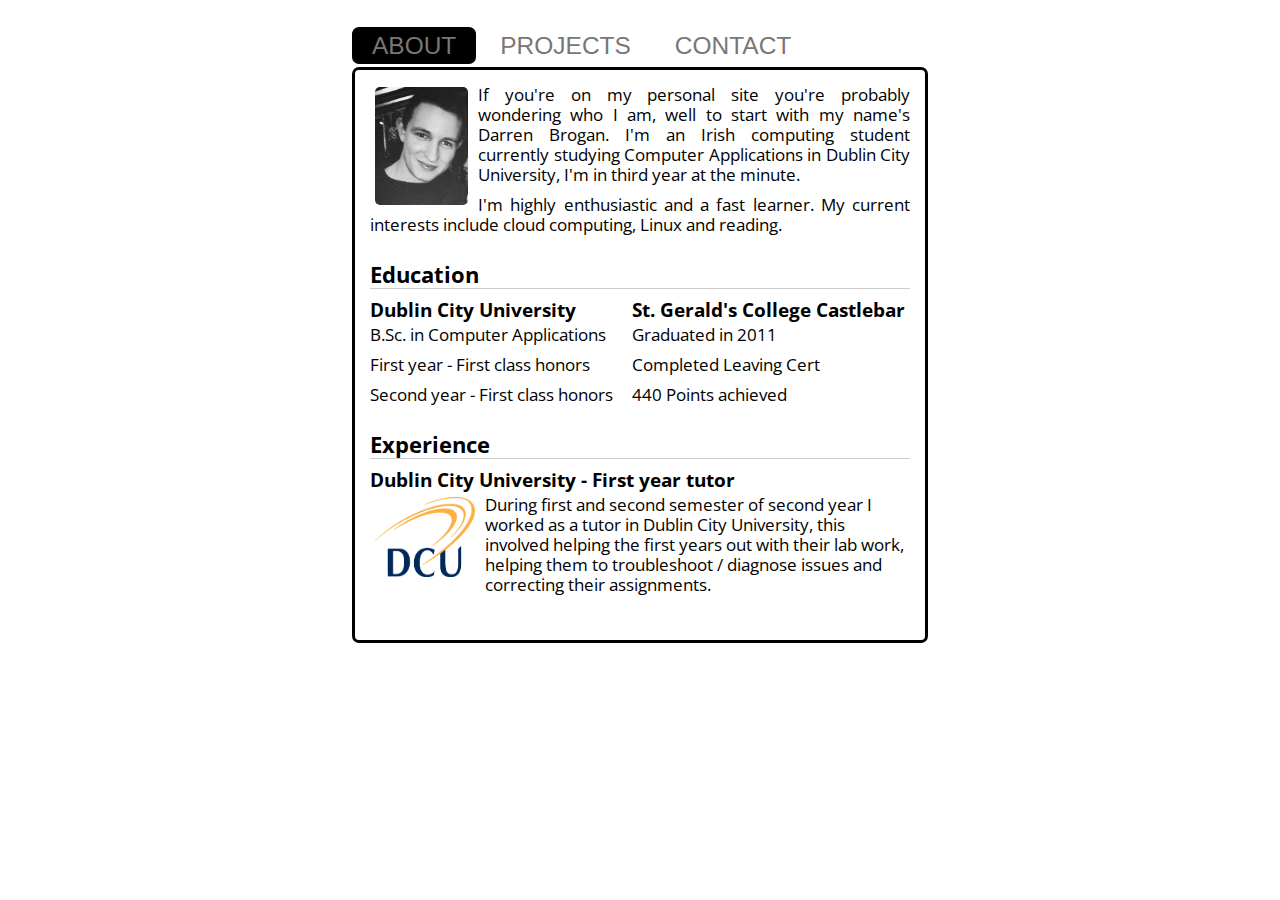
==== index.html @ aec347d4 "init" ====
<!DOCTYPE HTML>
<html>
    <head>    
        <title>Darren Brogan |  DCU computing student</title>
        <meta name='author' content="Darren Brogan">
        <meta name="keywords" content="darren, brogan, computing, dcu, student">

        <meta http-equiv="Content-Type" content="text/html; charset=UTF-8">
        <meta name="viewport" content="width=device-width, initial-scale=1.0, maximum-scale=1.0, user-scalable=1">
       
        <script src="http://html5shiv.googlecode.com/svn/trunk/html5.js" type="text/javascript"></script>

        <link href='http://fonts.googleapis.com/css?family=Open+Sans:300,700' rel='stylesheet' type='text/css'>

        <link rel="stylesheet" href="stylesheets/reset.css" type="text/css" media="screen">
        <link rel="stylesheet" href="stylesheets/style.css" type="text/css" media="screen">
    </head>
    <body>      
        <ul class="menu">
            <li><a href="index.html" class="selected">About</a></li>
            <li><a href="projects.html">Projects</a></li>
            <li><a href="contact.html">Contact</a></li>
        </ul>

        <div class="content">
            <section id="whoami">
                <img src="images/id.png" alt="My photo" />
                <p>
                    If you're on my personal site you're probably wondering who I am, 
                    well to start with my name's Darren Brogan. I'm an Irish computing 
                    student currently studying Computer Applications in Dublin City 
                    University, I'm in third year at the minute.  
                </p>
                <p>
                   I'm highly enthusiastic and a fast learner. My current interests 
                   include cloud computing, Linux and reading.
                </p>
            </section>
            <section id="education">
                <h1>
                    Education
                </h1>
                <article>
                     <h2>
                        <a href="http://www.dcu.ie/">
                            Dublin City University
                        </a>
                    </h2>
                    <p>

                        B.Sc. in Computer Applications

                    </p>
                    <p>
                        First year - First class honors
                    </p>
                    <p>
                        Second year - First class honors
                    </p>
                </article>
                <article>
                    <h2>
                        <a href="http://www.stgeraldscollege.com/">
                            St. Gerald's College Castlebar
                        </a>
                    </h2>
                    <p>
                        Graduated in 2011
                    </p>
                    <p>
                        Completed Leaving Cert
                    </p>
                    <p>
                        440 Points achieved
                    </p>
                </article>
            </section>
            <section id="experiance">
                <h1>
                    Experience
                </h1>
                <article>
                    <h2>
                        <a href="http://www.dcu.ie/">
                            Dublin City University -  First year tutor
                        </a>
                    </h2>
                    <img src="images/dcu.jpg" alt="dcu logo" />
                    <p>
                        During first and second semester of second year I worked 
                        as a tutor in Dublin City University, this involved helping 
                        the first years out with their lab work, helping them to 
                        troubleshoot / diagnose issues and correcting their assignments.
                    </p>
                </article>
            </section>
        </div>
    </body>
</html>
---- stylesheets/style.css ----
body {
    margin: 0 auto;
    width: 45%;
    font-family: 'Open Sans', Helvetica, Arial, sans-serif;
    font-size: 0.9em;
    line-height: 20px;
    max-width: 1200px;
    min-width: 270px;
    margin-top: 25px;
    margin-bottom: 10px;
}

a {
    text-decoration: none;
    color: inherit;
}

ul {
    list-style:none;
}

p {
    margin-bottom: 10px;
    font-size:1.2em;
}

h1 {
    display: block;
    padding-bottom: 3px;
    margin-bottom: 6px;
    font-size:1.5em;
    font-weight: bold;
    border-bottom: 1px solid #ccc;
}

/*
   ========================================
   ----------------- Menu -----------------
   ======================================== 
*/
.menu {
    display: block;
    font-family: Arial, Helvetica, sans-serif;
}

.menu li {
    width: auto; 
    display: inline-block;
}

.menu li a {
    display:inline;
    zoom:1;
    padding: 5px 20px 5px 20px;
    font-size: 1.7em;
    text-transform: uppercase;
    color: #777;
    height: 1.7em;
    line-height: 1.7em;
    transition: all .5s;
    -o-transition: all .5s;
    -ms-transition: all .5s;
    -moz-transition: all .5s;
    -webkit-transition: all .5s;
}


.menu li a:hover, .menu li a:focus {
    background-color: #eeeeee;
    -webkit-border-radius: 7px;
    -moz-border-radius: 7px;
    border-radius: 7px;
}

.menu li .selected {
    background: #000;  
    -webkit-border-radius: 7px;
    -moz-border-radius: 7px;
    border-radius: 7px;                    
}

/* ========================================
   ----------------- Content --------------
   ======================================== */

.content {
    overflow: auto;
    margin: 0;
    padding: 15px;
    border: 3px solid #000; 
    background: #fff;
    -webkit-border-radius: 7px;
    -moz-border-radius: 7px;
    border-radius: 7px; 
}

section {
    display: block;
    text-align: justify;
}


section:after {          
    content: "";
    width: 100%;
    display: inline-block;
}

section img {
    width: 93px; 
    height: 118px;
    border-radius: 5px;
    -moz-border-radius: 5px;
    -webkit-border-radius: 5px;
    margin: 2px 10px 5px 5px;
    float: left;
}

section article {
    text-align: left;
    display: inline-block;
    margin-top: 5px;
    margin-right: 5px;
}

section article img {
    width: 100px; 
    height: 80px;
    border-radius: 5px;
    -moz-border-radius: 5px;
    -webkit-border-radius: 5px;
    margin: 2px 10px 5px 5px;
    float: left;
}

section article h2 {
    margin-bottom: 5px;
    font-size:1.3em;
    font-weight: bold;
}

section article a {
    color: #000;
}

.social_option {
    text-align: left;
    margin-bottom: 30px;
}

.social_option img {
    opacity:.7;
    filter:alpha(opacity=70);
    border: none;
    width: 40px; 
    height: 40px;
}

.social_option img:hover {
    opacity:.4;
    filter:alpha(opacity=40);
}

.social_option p {
    padding-top: 10px;
    font-size:1.3em;
}
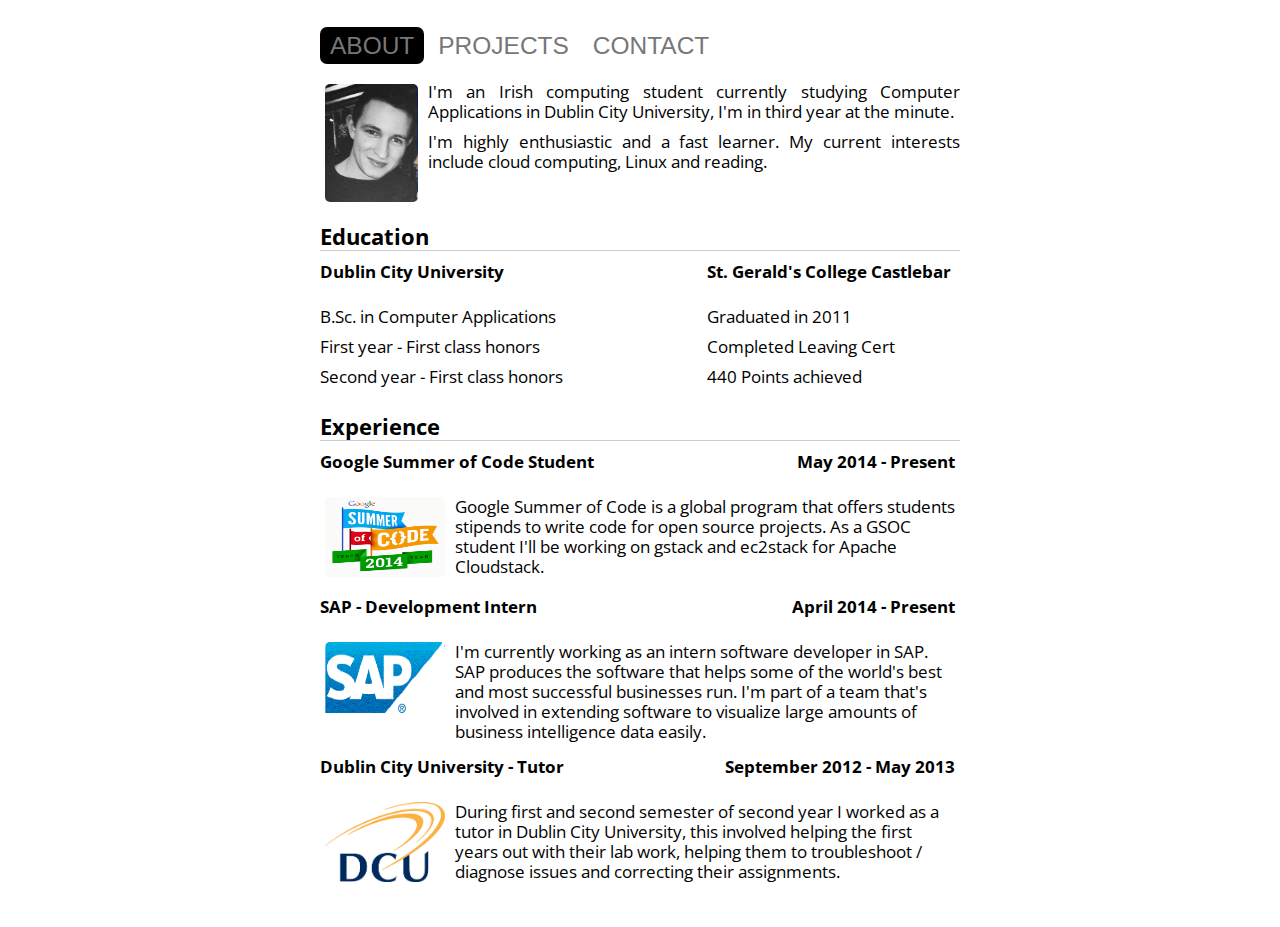
==== commit 45fc4396: "Update experience and restyle" ====
--- a/index.html
+++ b/index.html
@@ -1,3 +1,4 @@
+
 <!DOCTYPE HTML>
 <html>
     <head>    
@@ -26,9 +27,7 @@
             <section id="whoami">
                 <img src="images/id.png" alt="My photo" />
                 <p>
-                    If you're on my personal site you're probably wondering who I am, 
-                    well to start with my name's Darren Brogan. I'm an Irish computing 
-                    student currently studying Computer Applications in Dublin City 
+                    I'm an Irish computing student currently studying Computer Applications in Dublin City 
                     University, I'm in third year at the minute.  
                 </p>
                 <p>
@@ -41,15 +40,15 @@
                     Education
                 </h1>
                 <article>
-                     <h2>
-                        <a href="http://www.dcu.ie/">
-                            Dublin City University
-                        </a>
-                    </h2>
+                	<heading>
+	                    <h2>
+	                        <a href="http://www.dcu.ie/">
+	                            Dublin City University
+	                        </a>
+	                    </h2>
+	                </heading>
                     <p>
-
                         B.Sc. in Computer Applications
-
                     </p>
                     <p>
                         First year - First class honors
@@ -59,11 +58,13 @@
                     </p>
                 </article>
                 <article>
-                    <h2>
-                        <a href="http://www.stgeraldscollege.com/">
-                            St. Gerald's College Castlebar
-                        </a>
-                    </h2>
+                	<heading>
+	                    <h2>
+	                        <a href="http://www.stgeraldscollege.com/">
+	                            St. Gerald's College Castlebar
+	                        </a>
+	                    </h2>
+	                </heading>
                     <p>
                         Graduated in 2011
                     </p>
@@ -80,11 +81,53 @@
                     Experience
                 </h1>
                 <article>
-                    <h2>
-                        <a href="http://www.dcu.ie/">
-                            Dublin City University -  First year tutor
-                        </a>
-                    </h2>
+                	<heading>
+	                    <h2>
+	                        <a href="https://www.google-melange.com/gsoc/homepage/google/gsoc2014">
+	                            Google Summer of Code Student
+	                        </a>
+	                    </h2>
+	                    <date>
+	                        May 2014 - Present
+	                    </date>
+	                </heading>
+                    <img src="images/gsoc.jpg" alt="gsoc logo" />
+                    <p>
+                        Google Summer of Code is a global program that offers students stipends 
+                        to write code for open source projects. As a GSOC student I'll be working on gstack
+                        and ec2stack for Apache Cloudstack.
+                    </p>
+                </article>
+                <article>
+                	<heading>
+	                    <h2>
+	                        <a href="http://www.sap.com/">
+	                            SAP - Development Intern
+	                        </a>
+	                    </h2>
+	                    <date>
+	                        April 2014 - Present
+	                    </date>
+	                </heading>
+                    <img src="images/sap.gif" alt="sap logo"/>
+                    <p>
+                        I'm currently working as an intern software developer in SAP. SAP produces 
+                        the software that helps some of the world's best and most successful businesses run.
+                        I'm part of a team that's involved in extending software to visualize large amounts 
+                        of business intelligence data easily.
+                    </p>
+                </article>
+                <article>
+                	<heading>
+	                    <h2>
+	                        <a href="http://www.dcu.ie/">
+	                            Dublin City University - Tutor
+	                        </a>
+	                    </h2>
+	                    <date>
+	                        September 2012 - May 2013
+	                    </date>
+	                </heading>
                     <img src="images/dcu.jpg" alt="dcu logo" />
                     <p>
                         During first and second semester of second year I worked 
@@ -98,8 +141,3 @@
     </body>
 </html>
 
-
-
-
-
-
--- a/stylesheets/style.css
+++ b/stylesheets/style.css
@@ -1,6 +1,6 @@
 body {
     margin: 0 auto;
-    width: 45%;
+    width: 50%;
     font-family: 'Open Sans', Helvetica, Arial, sans-serif;
     font-size: 0.9em;
     line-height: 20px;
@@ -51,7 +51,7 @@
 .menu li a {
     display:inline;
     zoom:1;
-    padding: 5px 20px 5px 20px;
+    padding: 5px 10px 5px 10px;
     font-size: 1.7em;
     text-transform: uppercase;
     color: #777;
@@ -86,12 +86,7 @@
 .content {
     overflow: auto;
     margin: 0;
-    padding: 15px;
-    border: 3px solid #000; 
-    background: #fff;
-    -webkit-border-radius: 7px;
-    -moz-border-radius: 7px;
-    border-radius: 7px; 
+    padding-top: 15px;
 }
 
 section {
@@ -124,19 +119,35 @@
 }
 
 section article img {
-    width: 100px; 
+    width: 120px; 
     height: 80px;
     border-radius: 5px;
     -moz-border-radius: 5px;
     -webkit-border-radius: 5px;
-    margin: 2px 10px 5px 5px;
+    margin: 0px 10px 15px 5px;
     float: left;
 }
 
-section article h2 {
+section article heading {
     margin-bottom: 5px;
-    font-size:1.3em;
+    font-size:1.2em;
+    display: block;
+    text-align: justify;
     font-weight: bold;
+}
+
+section article heading h2 {
+    display: inline-block;
+}
+
+section article heading date {
+    display: inline-block;
+}
+
+section article heading:after {    
+    content: " ";
+    width: 100%;
+    display: inline-block;
 }
 
 section article a {
@@ -164,4 +175,4 @@
 .social_option p {
     padding-top: 10px;
     font-size:1.3em;
-}+}
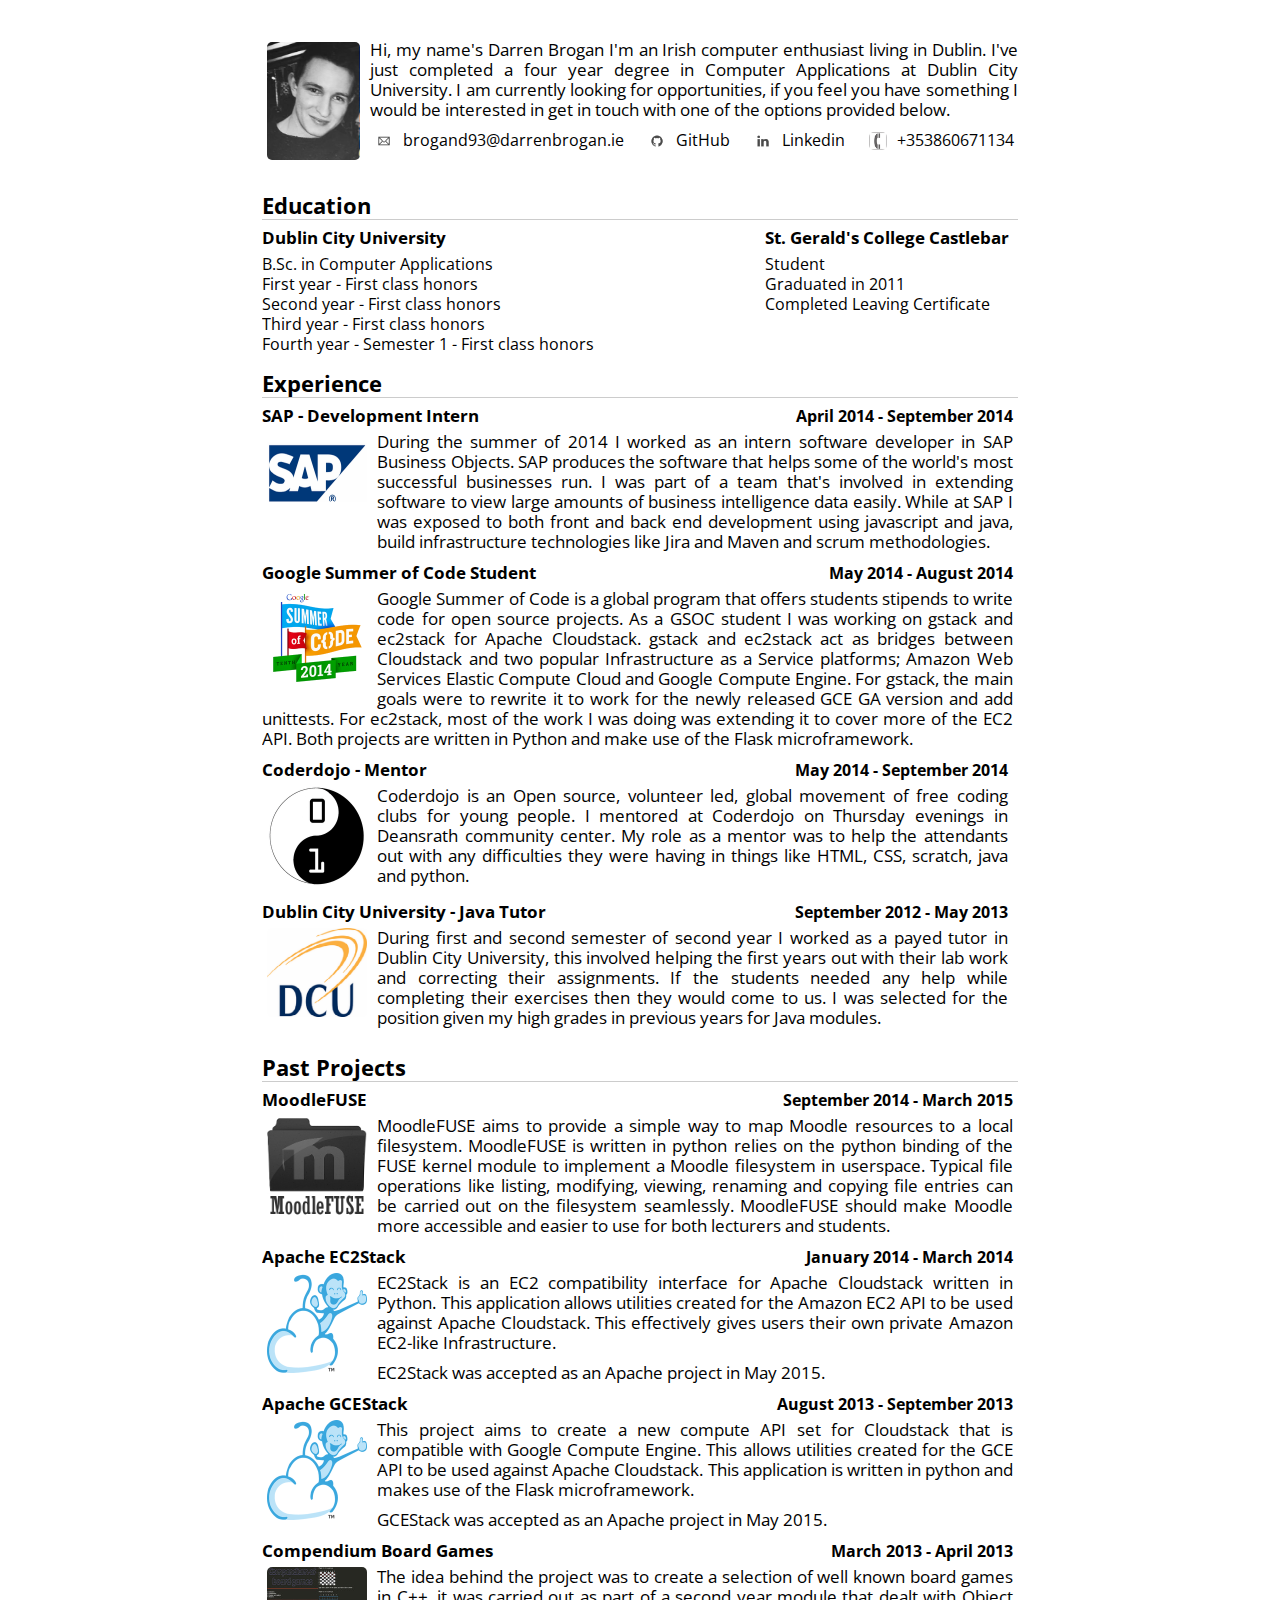
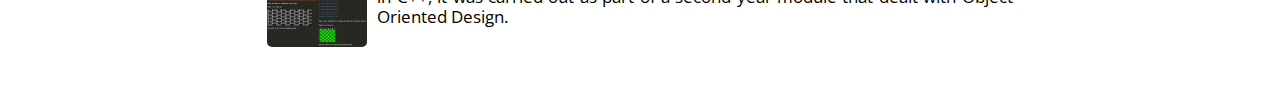
==== commit 71365325: "Update / make print friendly" ====
--- a/index.html
+++ b/index.html
@@ -1,10 +1,9 @@
-
 <!DOCTYPE HTML>
 <html>
     <head>    
-        <title>Darren Brogan |  DCU computing student</title>
+        <title>Darren Brogan |  DCU Computing Student</title>
         <meta name='author' content="Darren Brogan">
-        <meta name="keywords" content="darren, brogan, computing, dcu, student">
+        <meta name="keywords" content="darren, brogan, computing, dcu, student, computer, applications">
 
         <meta http-equiv="Content-Type" content="text/html; charset=UTF-8">
         <meta name="viewport" content="width=device-width, initial-scale=1.0, maximum-scale=1.0, user-scalable=1">
@@ -14,26 +13,42 @@
         <link href='http://fonts.googleapis.com/css?family=Open+Sans:300,700' rel='stylesheet' type='text/css'>
 
         <link rel="stylesheet" href="stylesheets/reset.css" type="text/css" media="screen">
-        <link rel="stylesheet" href="stylesheets/style.css" type="text/css" media="screen">
+        <link rel="stylesheet" href="stylesheets/style.css" type="text/css" media="all">
+        <link rel="stylesheet" type="text/css" media="print" href="stylesheets/print.css" />
     </head>
     <body>      
-        <ul class="menu">
-            <li><a href="index.html" class="selected">About</a></li>
-            <li><a href="projects.html">Projects</a></li>
-            <li><a href="contact.html">Contact</a></li>
-        </ul>
-
         <div class="content">
             <section id="whoami">
                 <img src="images/id.png" alt="My photo" />
                 <p>
-                    I'm an Irish computing student currently studying Computer Applications in Dublin City 
-                    University, I'm in third year at the minute.  
+                    Hi, my name's Darren Brogan I'm an Irish computer enthusiast living in Dublin. I've just completed a four year degree in Computer 
+                    Applications at Dublin City University. I am currently looking for opportunities, if you feel you have something I would be 
+                    interested in get in touch with one of the options provided below. 
                 </p>
-                <p>
-                   I'm highly enthusiastic and a fast learner. My current interests 
-                   include cloud computing, Linux and reading.
-                </p>
+                <div class="social_option">
+                    <a href="mailto:brogand93@darrenbrogan.ie?Subject=Hello" target="_top">
+                        <img src="images/email.png" alt="email logo" />
+                    brogand93@darrenbrogan.ie
+                    </a>
+                </div>
+                <div class="social_option">
+                    <a href="https://github.com/BroganD1993">
+                        <img src="images/github.png" alt="github logo" />
+                    GitHub
+                    </a>
+                </div>
+                <div class="social_option">
+                    <a href="http://www.linkedin.com/pub/darren-brogan/54/628/71a">
+                        <img src="images/linkedin.png" alt="linkedin logo" />
+                    Linkedin
+                    </a>
+                </div>
+                <div class="social_option">
+                    <a href="tel:+353860671134">
+                        <img src="images/phone.png" alt="phone logo" />
+                    +353860671134
+                    </a>
+                </div>
             </section>
             <section id="education">
                 <h1>
@@ -47,15 +62,23 @@
 	                        </a>
 	                    </h2>
 	                </heading>
-                    <p>
-                        B.Sc. in Computer Applications
-                    </p>
-                    <p>
-                        First year - First class honors
-                    </p>
-                    <p>
-                        Second year - First class honors
-                    </p>
+                    <ul>
+                        <li>
+                            B.Sc. in Computer Applications
+                        </li>
+                        <li>
+                            First year - First class honors
+                        </li>
+                        <li>
+                            Second year - First class honors
+                        </li>
+                        <li>
+                            Third year - First class honors
+                        </li>
+                        <li>
+                            Fourth year - Semester 1 - First class honors
+                        </li>
+                    </ul>
                 </article>
                 <article>
                 	<heading>
@@ -65,75 +88,177 @@
 	                        </a>
 	                    </h2>
 	                </heading>
-                    <p>
-                        Graduated in 2011
-                    </p>
-                    <p>
-                        Completed Leaving Cert
-                    </p>
-                    <p>
-                        440 Points achieved
-                    </p>
-                </article>
-            </section>
-            <section id="experiance">
+                    <ul>
+                        <li>
+                            Student
+                        </li>
+                        <li>
+                            Graduated in 2011
+                        </li>
+                        <li>
+                            Completed Leaving Certificate
+                        </li>
+                    </ul>
+                </article>
+            </section>
+            <section id="experience">
                 <h1>
                     Experience
                 </h1>
                 <article>
-                	<heading>
-	                    <h2>
-	                        <a href="https://www.google-melange.com/gsoc/homepage/google/gsoc2014">
-	                            Google Summer of Code Student
-	                        </a>
-	                    </h2>
-	                    <date>
-	                        May 2014 - Present
-	                    </date>
-	                </heading>
-                    <img src="images/gsoc.jpg" alt="gsoc logo" />
-                    <p>
-                        Google Summer of Code is a global program that offers students stipends 
-                        to write code for open source projects. As a GSOC student I'll be working on gstack
-                        and ec2stack for Apache Cloudstack.
-                    </p>
-                </article>
-                <article>
-                	<heading>
-	                    <h2>
-	                        <a href="http://www.sap.com/">
-	                            SAP - Development Intern
-	                        </a>
-	                    </h2>
-	                    <date>
-	                        April 2014 - Present
-	                    </date>
-	                </heading>
-                    <img src="images/sap.gif" alt="sap logo"/>
-                    <p>
-                        I'm currently working as an intern software developer in SAP. SAP produces 
-                        the software that helps some of the world's best and most successful businesses run.
-                        I'm part of a team that's involved in extending software to visualize large amounts 
-                        of business intelligence data easily.
+                    <heading>
+                        <h2>
+                            <a href="http://www.sap.com/">
+                                SAP - Development Intern
+                            </a>
+                        </h2>
+                        <date>
+                            April 2014 - September 2014
+                        </date>
+                    </heading>
+                    <img src="images/sap.png" alt="sap logo"/>
+                    <p>
+                        During the summer of 2014 I worked as an intern software developer in SAP Business Objects. SAP produces the software that helps some of the world's most successful businesses run. I was part of a team that's involved in extending software to view large amounts of business intelligence data easily.
+                        While at SAP I was exposed to both front and back end development using javascript and java, build infrastructure technologies like Jira and Maven and scrum methodologies.
+                    </p>
+                </article>
+                <article>
+                    <heading>
+                        <h2>
+                            <a href="https://www.google-melange.com/gsoc/homepage/google/gsoc2014">
+                                Google Summer of Code Student
+                            </a>
+                        </h2>
+                        <date>
+                            May 2014 - August 2014
+                        </date>
+                    </heading>
+                    <img src="images/gsoc.png" alt="gsoc logo" />
+                    <p>
+                        Google Summer of Code is a global program that offers students stipends to write code for open source projects. As a GSOC student I was working on gstack and ec2stack for Apache Cloudstack. gstack and ec2stack act as bridges between Cloudstack and two popular Infrastructure as a Service platforms; Amazon Web Services Elastic Compute Cloud and Google Compute Engine. 
+                        For gstack, the main goals were to rewrite it to work for the newly released GCE GA version and add unittests. For ec2stack, most of the work I was doing was extending it to cover more of the EC2 API. Both projects are written in Python and make use of the Flask microframework.
+                    </p>
+                </article>
+                <article>
+                    <article>
+                    <heading>
+                        <h2>
+                            <a href="http://www.coderdojo.com/">
+                                Coderdojo - Mentor
+                            </a>
+                        </h2>
+                        <date>
+                            May 2014 - September 2014
+                        </date>
+                    </heading>
+                    <img src="images/coderdojo.png" alt="coderdojo logo"/>
+                    <p>
+                        Coderdojo is an Open source, volunteer led, global movement of free coding clubs 
+                        for young people. I mentored at Coderdojo on Thursday evenings in Deansrath community 
+                        center.  My role as a mentor was to help the attendants out with any difficulties they were 
+                        having in things like HTML, CSS, scratch, java and python.
                     </p>
                 </article>
                 <article>
                 	<heading>
 	                    <h2>
 	                        <a href="http://www.dcu.ie/">
-	                            Dublin City University - Tutor
+	                            Dublin City University - Java Tutor
 	                        </a>
 	                    </h2>
 	                    <date>
 	                        September 2012 - May 2013
 	                    </date>
 	                </heading>
-                    <img src="images/dcu.jpg" alt="dcu logo" />
-                    <p>
-                        During first and second semester of second year I worked 
-                        as a tutor in Dublin City University, this involved helping 
-                        the first years out with their lab work, helping them to 
-                        troubleshoot / diagnose issues and correcting their assignments.
+                    <img src="images/dcu.png" alt="dcu logo" />
+                    <p>
+                        During first and second semester of second year I worked as a payed tutor in Dublin City 
+                        University, this involved helping the first years out with their lab work and correcting their
+                        assignments. If the students needed any help while completing their exercises then they would 
+                        come to us. I was selected for the position given my high grades in previous years for Java modules.
+                    </p>
+                </article>
+            </section>
+            <section id="pastprojects">
+                <h1>
+                    Past Projects
+                </h1>
+                <article>
+                    <heading>
+                        <h2>
+                            <a href="https://github.com/BroganD1993/MoodleFUSE">
+                                MoodleFUSE
+                            </a>
+                        </h2>
+                        <date>
+                            September 2014 - March 2015
+                        </date>
+                    </heading>
+                    <img src="images/moodlefuse.png" alt="moodlefuse logo" />
+                    <p>
+                        MoodleFUSE aims to provide a simple way to map Moodle resources to a local filesystem. MoodleFUSE 
+                        is written in python relies on the python binding of the FUSE kernel module to implement a Moodle filesystem in userspace. 
+                        Typical file operations like listing, modifying, viewing, renaming and copying file entries can be carried out on the filesystem 
+                        seamlessly. MoodleFUSE should make Moodle more accessible and easier to use for both lecturers and students.
+                    </p>
+                </article>
+                <article>
+                    <heading>
+                        <h2>
+                            <a href="https://github.com/brogand1993/ec2stack">
+                                Apache EC2Stack
+                            </a>
+                        </h2>
+                        <date>
+                            January 2014 - March 2014
+                        </date>
+                    </heading>
+                    <img src="images/cloudstack.png" alt="cloudstack monkey" />
+                    <p>
+                        EC2Stack is an EC2 compatibility interface for Apache Cloudstack written in Python. This application 
+                        allows utilities created for the Amazon EC2 API to be used against Apache Cloudstack. This effectively 
+                        gives users their own private Amazon EC2-like Infrastructure. 
+                    </p>
+                    <p>
+                        EC2Stack was accepted as an Apache project in May 2015.
+                    </p>
+                </article>
+                <article>
+                    <heading>
+                        <h2>
+                            <a href="https://github.com/NOPping/gstack">
+                                Apache GCEStack
+                            </a>
+                        </h2>
+                        <date>
+                            August 2013 - September 2013
+                        </date>
+                    </heading>
+                    <img src="images/cloudstack.png" alt="cloudstack monkey" />
+                    <p>
+                        This project aims to create a new compute API set for Cloudstack that is compatible with Google Compute Engine.
+                        This allows utilities created for the GCE API to be used against Apache Cloudstack. This application is written in
+                        python and makes use of the Flask microframework.
+                    </p>
+                    <p>
+                        GCEStack was accepted as an Apache project in May 2015.
+                    </p>
+                </article>
+                <article>
+                    <heading>
+                        <h2>
+                            <a href="https://github.com/NOPping/CBG">
+                                Compendium Board Games
+                            </a>
+                        </h2>
+                        <date>
+                            March 2013 - April 2013
+                        </date>
+                    </heading>
+                    <img src="images/cbg.jpg" alt="board games screen" />
+                    <p>
+                        The idea behind the project was to create a selection of well known board games in C++, 
+                        it was carried out as part of a second year module that dealt with Object Oriented Design.
                     </p>
                 </article>
             </section>
@@ -141,3 +266,8 @@
     </body>
 </html>
 
+
+
+
+
+
--- a/stylesheets/style.css
+++ b/stylesheets/style.css
@@ -1,10 +1,10 @@
 body {
     margin: 0 auto;
-    width: 50%;
+    width: 59%;
     font-family: 'Open Sans', Helvetica, Arial, sans-serif;
     font-size: 0.9em;
     line-height: 20px;
-    max-width: 1200px;
+    max-width: 1260px;
     min-width: 270px;
     margin-top: 25px;
     margin-bottom: 10px;
@@ -27,7 +27,7 @@
 h1 {
     display: block;
     padding-bottom: 3px;
-    margin-bottom: 6px;
+    margin-bottom: 7px;
     font-size:1.5em;
     font-weight: bold;
     border-bottom: 1px solid #ccc;
@@ -94,6 +94,10 @@
     text-align: justify;
 }
 
+section p {
+    text-align: justify;
+}
+
 
 section:after {          
     content: "";
@@ -111,16 +115,21 @@
     float: left;
 }
 
+section article ul li {
+    font-family: 'Open Sans', Helvetica, Arial, sans-serif;
+    font-size: 1.1em;
+}
+
 section article {
     text-align: left;
     display: inline-block;
-    margin-top: 5px;
+    vertical-align: top;
     margin-right: 5px;
 }
 
 section article img {
-    width: 120px; 
-    height: 80px;
+    width: 100px; 
+    height: auto;
     border-radius: 5px;
     -moz-border-radius: 5px;
     -webkit-border-radius: 5px;
@@ -129,22 +138,30 @@
 }
 
 section article heading {
-    margin-bottom: 5px;
-    font-size:1.2em;
+    margin-top: 10px;
+    margin-bottom: 10px;
+    font-size: 1.1em;
     display: block;
     text-align: justify;
     font-weight: bold;
+    line-height: 0;
 }
 
 section article heading h2 {
+    font-size: 1.1em;
+    text-align: left;
     display: inline-block;
 }
 
 section article heading date {
+    text-align: left;
     display: inline-block;
 }
 
-section article heading:after {    
+section article heading:after {   
+    height: 0;
+    font-size: 0;
+    line-height: 0;
     content: " ";
     width: 100%;
     display: inline-block;
@@ -155,24 +172,28 @@
 }
 
 .social_option {
-    text-align: left;
-    margin-bottom: 30px;
+    display: inline-block;
+    font-size:1.1em;
 }
 
 .social_option img {
     opacity:.7;
     filter:alpha(opacity=70);
     border: none;
-    width: 40px; 
-    height: 40px;
+    width: 18px; 
+    height: 18px;
 }
 
-.social_option img:hover {
-    opacity:.4;
-    filter:alpha(opacity=40);
+.social_option:hover {
+    opacity:.6;
+    filter:alpha(opacity=60);
 }
 
-.social_option p {
-    padding-top: 10px;
-    font-size:1.3em;
-}
+.social_option:after {   
+    height: 0;
+    font-size: 0;
+    line-height: 0;
+    content: " ";
+    width: 100%;
+    display: inline-block;
+}--- a/stylesheets/print.css
+++ b/stylesheets/print.css
@@ -0,0 +1,100 @@
+body { 
+    background: white; 
+    font-size: 6pt; 
+    width: 90%;
+}
+
+.content {
+    overflow: auto;
+    margin: 0;
+    padding-top: 0px;
+}
+
+* { 
+    background: transparent !important; 
+    color: black !important; 
+    text-shadow: none !important; 
+    filter:none !important;
+    -ms-filter: none !important; 
+} 
+
+p a, p a:visited { 
+    color: #444 !important; 
+    text-decoration: underline; 
+}
+
+p a[href]:after { 
+    content: " (" attr(href) ")"; 
+}
+
+abbr[title]:after { 
+    content: " (" attr(title) ")"; 
+}
+
+.ir a:after, a[href^="javascript:"]:after, a[href^="#"]:after { 
+    content: ""; 
+} 
+
+h1 {
+    margin-bottom: 0px;
+}
+
+pre, blockquote { 
+    border: 1px solid #999; 
+    page-break-inside: avoid; 
+}
+
+thead { 
+    display: table-header-group; 
+}
+
+tr, img {
+    page-break-inside: avoid; 
+}
+
+@page { 
+    margin: 0.7cm; 
+}
+
+p, h3 { 
+    orphans: 3; 
+    widows: 3; 
+}
+
+h3{ 
+    page-break-after: avoid; 
+}
+
+section article {
+    display: inline-block;
+    vertical-align: top;
+    margin-right: 0px;
+}
+
+section img {
+    width: 65px; 
+    height: 85px;
+}
+
+section article img {
+    width: 72px; 
+    height: 72px;
+}
+
+.hide-on-print { 
+    display: none !important; 
+}
+
+.print-only { 
+    display: block !important; 
+}
+
+#wrapper, 
+#content { 
+    width: auto; 
+    margin: 0.5%; 
+    padding: 0; 
+    border: 0; 
+    color: black; 
+    background: transparent none; 
+}
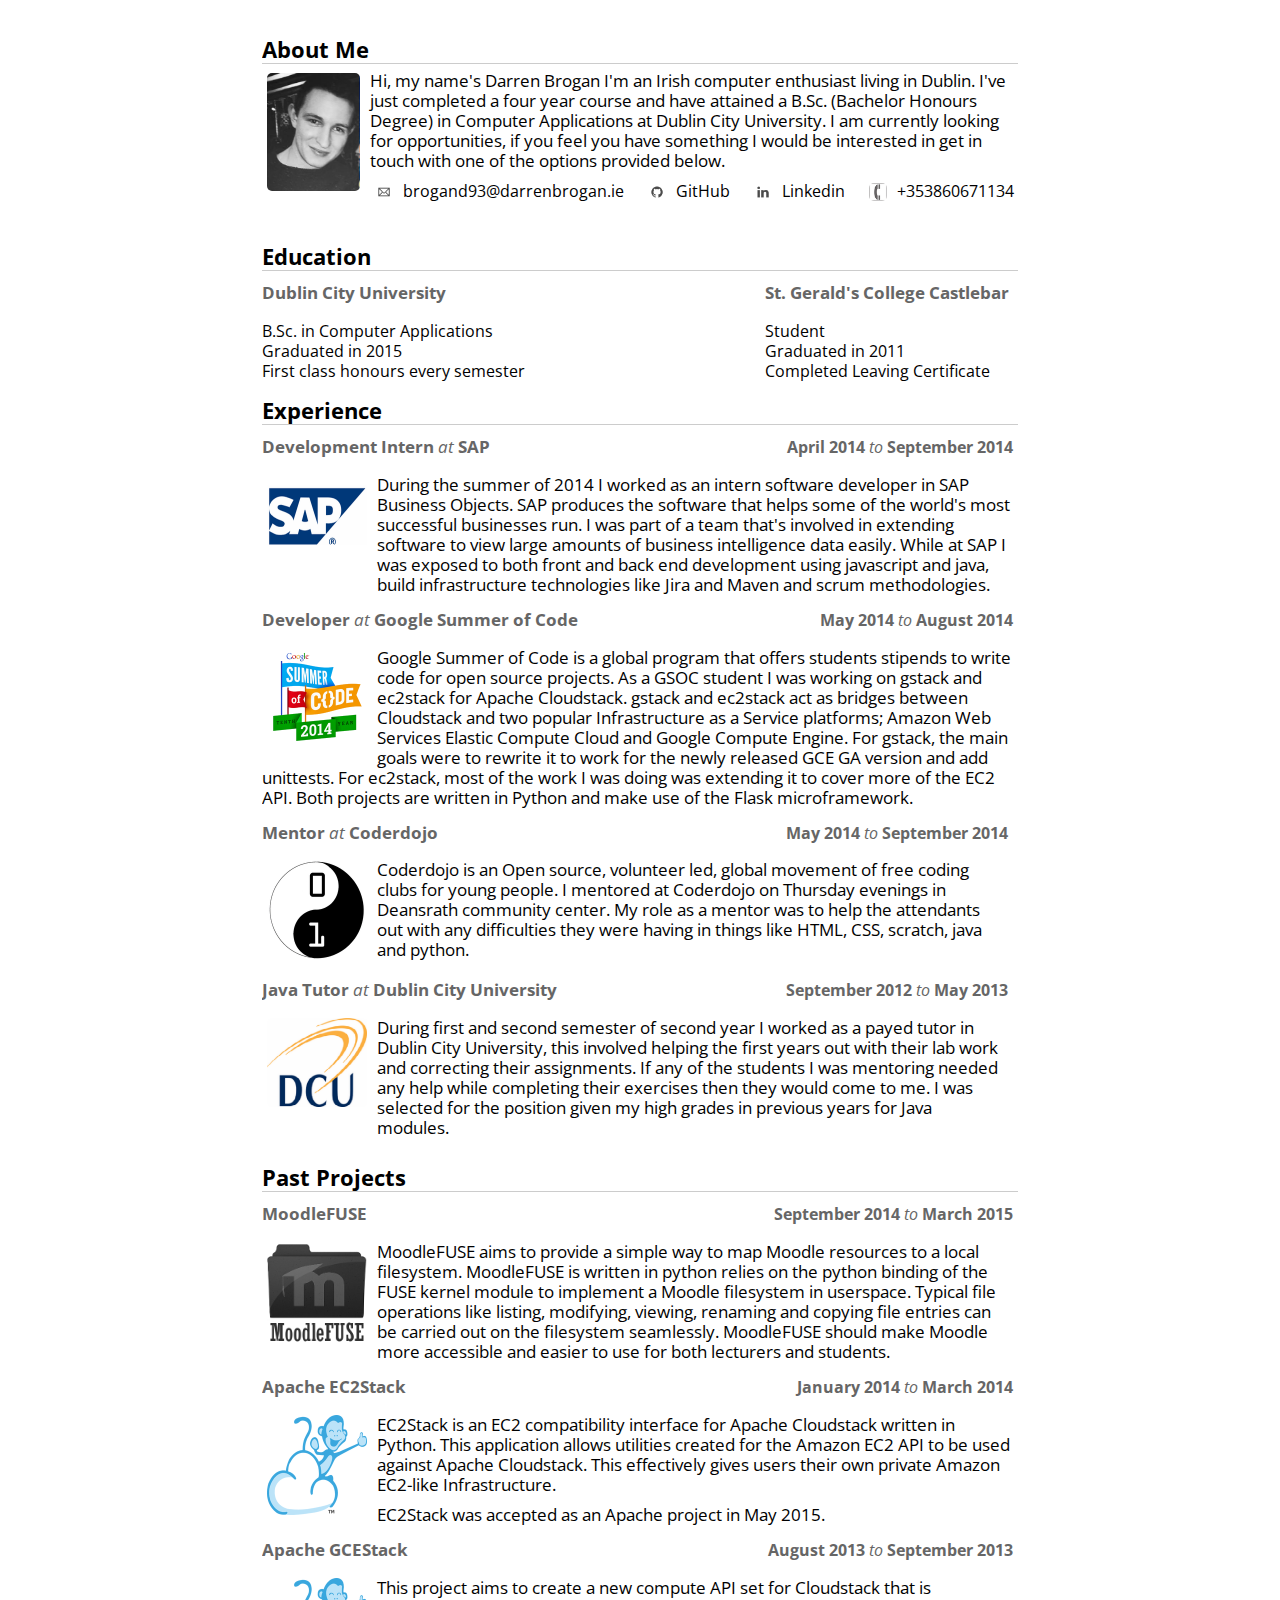
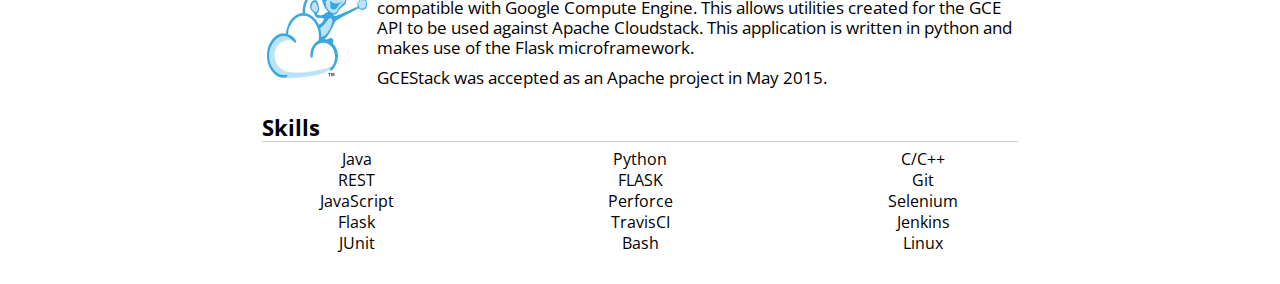
==== commit d5606784: "Update & remove unnecessary css" ====
--- a/index.html
+++ b/index.html
@@ -3,7 +3,7 @@
     <head>    
         <title>Darren Brogan |  DCU Computing Student</title>
         <meta name='author' content="Darren Brogan">
-        <meta name="keywords" content="darren, brogan, computing, dcu, student, computer, applications">
+        <meta name="keywords" content="darren, brogan, computing, dublin, dcu, student, computer, applications, ireland, developer, graduate, programmer">
 
         <meta http-equiv="Content-Type" content="text/html; charset=UTF-8">
         <meta name="viewport" content="width=device-width, initial-scale=1.0, maximum-scale=1.0, user-scalable=1">
@@ -19,11 +19,14 @@
     <body>      
         <div class="content">
             <section id="whoami">
+                <h1>
+                    About Me
+                </h1>
                 <img src="images/id.png" alt="My photo" />
                 <p>
-                    Hi, my name's Darren Brogan I'm an Irish computer enthusiast living in Dublin. I've just completed a four year degree in Computer 
-                    Applications at Dublin City University. I am currently looking for opportunities, if you feel you have something I would be 
-                    interested in get in touch with one of the options provided below. 
+                    Hi, my name's Darren Brogan I'm an Irish computer enthusiast living in Dublin. I've just completed a four year course and have 
+                    attained a B.Sc. (Bachelor Honours Degree) in Computer Applications at Dublin City University. I am currently looking for opportunities, 
+                    if you feel you have something I would be interested in get in touch with one of the options provided below. 
                 </p>
                 <div class="social_option">
                     <a href="mailto:brogand93@darrenbrogan.ie?Subject=Hello" target="_top">
@@ -67,16 +70,10 @@
                             B.Sc. in Computer Applications
                         </li>
                         <li>
-                            First year - First class honors
-                        </li>
-                        <li>
-                            Second year - First class honors
-                        </li>
-                        <li>
-                            Third year - First class honors
-                        </li>
-                        <li>
-                            Fourth year - Semester 1 - First class honors
+                            Graduated in 2015
+                        </li>
+                        <li>
+                            First class honours every semester
                         </li>
                     </ul>
                 </article>
@@ -109,11 +106,11 @@
                     <heading>
                         <h2>
                             <a href="http://www.sap.com/">
-                                SAP - Development Intern
-                            </a>
-                        </h2>
-                        <date>
-                            April 2014 - September 2014
+                                Development Intern <div class="at">at</div> SAP
+                            </a>
+                        </h2>
+                        <date>
+                            April 2014 <div class="to">to</div> September 2014
                         </date>
                     </heading>
                     <img src="images/sap.png" alt="sap logo"/>
@@ -126,11 +123,11 @@
                     <heading>
                         <h2>
                             <a href="https://www.google-melange.com/gsoc/homepage/google/gsoc2014">
-                                Google Summer of Code Student
-                            </a>
-                        </h2>
-                        <date>
-                            May 2014 - August 2014
+                                Developer <div class="at">at</div> Google Summer of Code
+                            </a>
+                        </h2>
+                        <date>
+                            May 2014 <div class="to">to</div> August 2014
                         </date>
                     </heading>
                     <img src="images/gsoc.png" alt="gsoc logo" />
@@ -144,11 +141,11 @@
                     <heading>
                         <h2>
                             <a href="http://www.coderdojo.com/">
-                                Coderdojo - Mentor
-                            </a>
-                        </h2>
-                        <date>
-                            May 2014 - September 2014
+                                Mentor <div class="at">at</div> Coderdojo
+                            </a>
+                        </h2>
+                        <date>
+                            May 2014 <div class="to">to</div> September 2014
                         </date>
                     </heading>
                     <img src="images/coderdojo.png" alt="coderdojo logo"/>
@@ -163,19 +160,19 @@
                 	<heading>
 	                    <h2>
 	                        <a href="http://www.dcu.ie/">
-	                            Dublin City University - Java Tutor
+	                            Java Tutor <div class="at">at</div> Dublin City University
 	                        </a>
 	                    </h2>
 	                    <date>
-	                        September 2012 - May 2013
+	                        September 2012 <div class="to">to</div> May 2013
 	                    </date>
 	                </heading>
                     <img src="images/dcu.png" alt="dcu logo" />
                     <p>
                         During first and second semester of second year I worked as a payed tutor in Dublin City 
                         University, this involved helping the first years out with their lab work and correcting their
-                        assignments. If the students needed any help while completing their exercises then they would 
-                        come to us. I was selected for the position given my high grades in previous years for Java modules.
+                        assignments. If any of the students I was mentoring needed any help while completing their exercises then they would 
+                        come to me. I was selected for the position given my high grades in previous years for Java modules.
                     </p>
                 </article>
             </section>
@@ -191,7 +188,7 @@
                             </a>
                         </h2>
                         <date>
-                            September 2014 - March 2015
+                            September 2014 <div class="to">to</div> March 2015
                         </date>
                     </heading>
                     <img src="images/moodlefuse.png" alt="moodlefuse logo" />
@@ -210,7 +207,7 @@
                             </a>
                         </h2>
                         <date>
-                            January 2014 - March 2014
+                            January 2014 <div class="to">to</div> March 2014
                         </date>
                     </heading>
                     <img src="images/cloudstack.png" alt="cloudstack monkey" />
@@ -231,7 +228,7 @@
                             </a>
                         </h2>
                         <date>
-                            August 2013 - September 2013
+                            August 2013 <div class="to">to</div> September 2013
                         </date>
                     </heading>
                     <img src="images/cloudstack.png" alt="cloudstack monkey" />
@@ -244,23 +241,56 @@
                         GCEStack was accepted as an Apache project in May 2015.
                     </p>
                 </article>
-                <article>
-                    <heading>
-                        <h2>
-                            <a href="https://github.com/NOPping/CBG">
-                                Compendium Board Games
-                            </a>
-                        </h2>
-                        <date>
-                            March 2013 - April 2013
-                        </date>
-                    </heading>
-                    <img src="images/cbg.jpg" alt="board games screen" />
-                    <p>
-                        The idea behind the project was to create a selection of well known board games in C++, 
-                        it was carried out as part of a second year module that dealt with Object Oriented Design.
-                    </p>
-                </article>
+            </section>
+            <section id="skills">
+                <h1>
+                    Skills
+                </h1>
+                <div class="skill">
+                    Java
+                </div>
+                <div class="skill">
+                    Python
+                </div>
+                <div class="skill">
+                    C/C++
+                </div>
+                <div class="skill">
+                    REST
+                </div>
+                <div class="skill">
+                    FLASK
+                </div>
+                <div class="skill">
+                    Git
+                </div>
+                <div class="skill">
+                    JavaScript
+                </div>
+                <div class="skill">
+                    Perforce
+                </div>
+                <div class="skill">
+                    Selenium
+                </div>
+                <div class="skill">
+                    Flask
+                </div>
+                <div class="skill">
+                    TravisCI
+                </div>
+                <div class="skill">
+                    Jenkins
+                </div>
+                <div class="skill">
+                    JUnit
+                </div>
+                <div class="skill">
+                    Bash
+                </div>
+                <div class="skill">
+                    Linux
+                </div>
             </section>
         </div>
     </body>
--- a/stylesheets/style.css
+++ b/stylesheets/style.css
@@ -33,52 +33,6 @@
     border-bottom: 1px solid #ccc;
 }
 
-/*
-   ========================================
-   ----------------- Menu -----------------
-   ======================================== 
-*/
-.menu {
-    display: block;
-    font-family: Arial, Helvetica, sans-serif;
-}
-
-.menu li {
-    width: auto; 
-    display: inline-block;
-}
-
-.menu li a {
-    display:inline;
-    zoom:1;
-    padding: 5px 10px 5px 10px;
-    font-size: 1.7em;
-    text-transform: uppercase;
-    color: #777;
-    height: 1.7em;
-    line-height: 1.7em;
-    transition: all .5s;
-    -o-transition: all .5s;
-    -ms-transition: all .5s;
-    -moz-transition: all .5s;
-    -webkit-transition: all .5s;
-}
-
-
-.menu li a:hover, .menu li a:focus {
-    background-color: #eeeeee;
-    -webkit-border-radius: 7px;
-    -moz-border-radius: 7px;
-    border-radius: 7px;
-}
-
-.menu li .selected {
-    background: #000;  
-    -webkit-border-radius: 7px;
-    -moz-border-radius: 7px;
-    border-radius: 7px;                    
-}
-
 /* ========================================
    ----------------- Content --------------
    ======================================== */
@@ -95,7 +49,7 @@
 }
 
 section p {
-    text-align: justify;
+    text-align: left;
 }
 
 
@@ -137,38 +91,52 @@
     float: left;
 }
 
+section article a {
+    color: #000;
+}
+
 section article heading {
-    margin-top: 10px;
-    margin-bottom: 10px;
+    margin-top: 5px;
+    margin-bottom: 1px;
     font-size: 1.1em;
     display: block;
     text-align: justify;
     font-weight: bold;
-    line-height: 0;
+    line-height: 1.1;
+    color: #666;
 }
 
-section article heading h2 {
+section article heading a  {
+    color: #666;
+}
+
+section article heading .at  {
+    font-weight: normal;
+    font-style: italic;
+    display: inline;
+}
+
+section article heading h2  {
     font-size: 1.1em;
-    text-align: left;
     display: inline-block;
 }
 
 section article heading date {
-    text-align: left;
     display: inline-block;
 }
 
+section article heading .to  {
+    font-weight: normal;
+    font-style: italic;
+    display: inline;
+}
+
 section article heading:after {   
-    height: 0;
     font-size: 0;
     line-height: 0;
     content: " ";
     width: 100%;
     display: inline-block;
-}
-
-section article a {
-    color: #000;
 }
 
 .social_option {
@@ -178,7 +146,7 @@
 
 .social_option img {
     opacity:.7;
-    filter:alpha(opacity=70);
+    filter:alpha(opacity=80);
     border: none;
     width: 18px; 
     height: 18px;
@@ -196,4 +164,11 @@
     content: " ";
     width: 100%;
     display: inline-block;
+}
+
+.skill {
+    text-align: center;
+    display: inline-block;
+    font-size:1.1em;
+    width: 25%;
 }--- a/stylesheets/print.css
+++ b/stylesheets/print.css
@@ -12,7 +12,6 @@
 
 * { 
     background: transparent !important; 
-    color: black !important; 
     text-shadow: none !important; 
     filter:none !important;
     -ms-filter: none !important; 
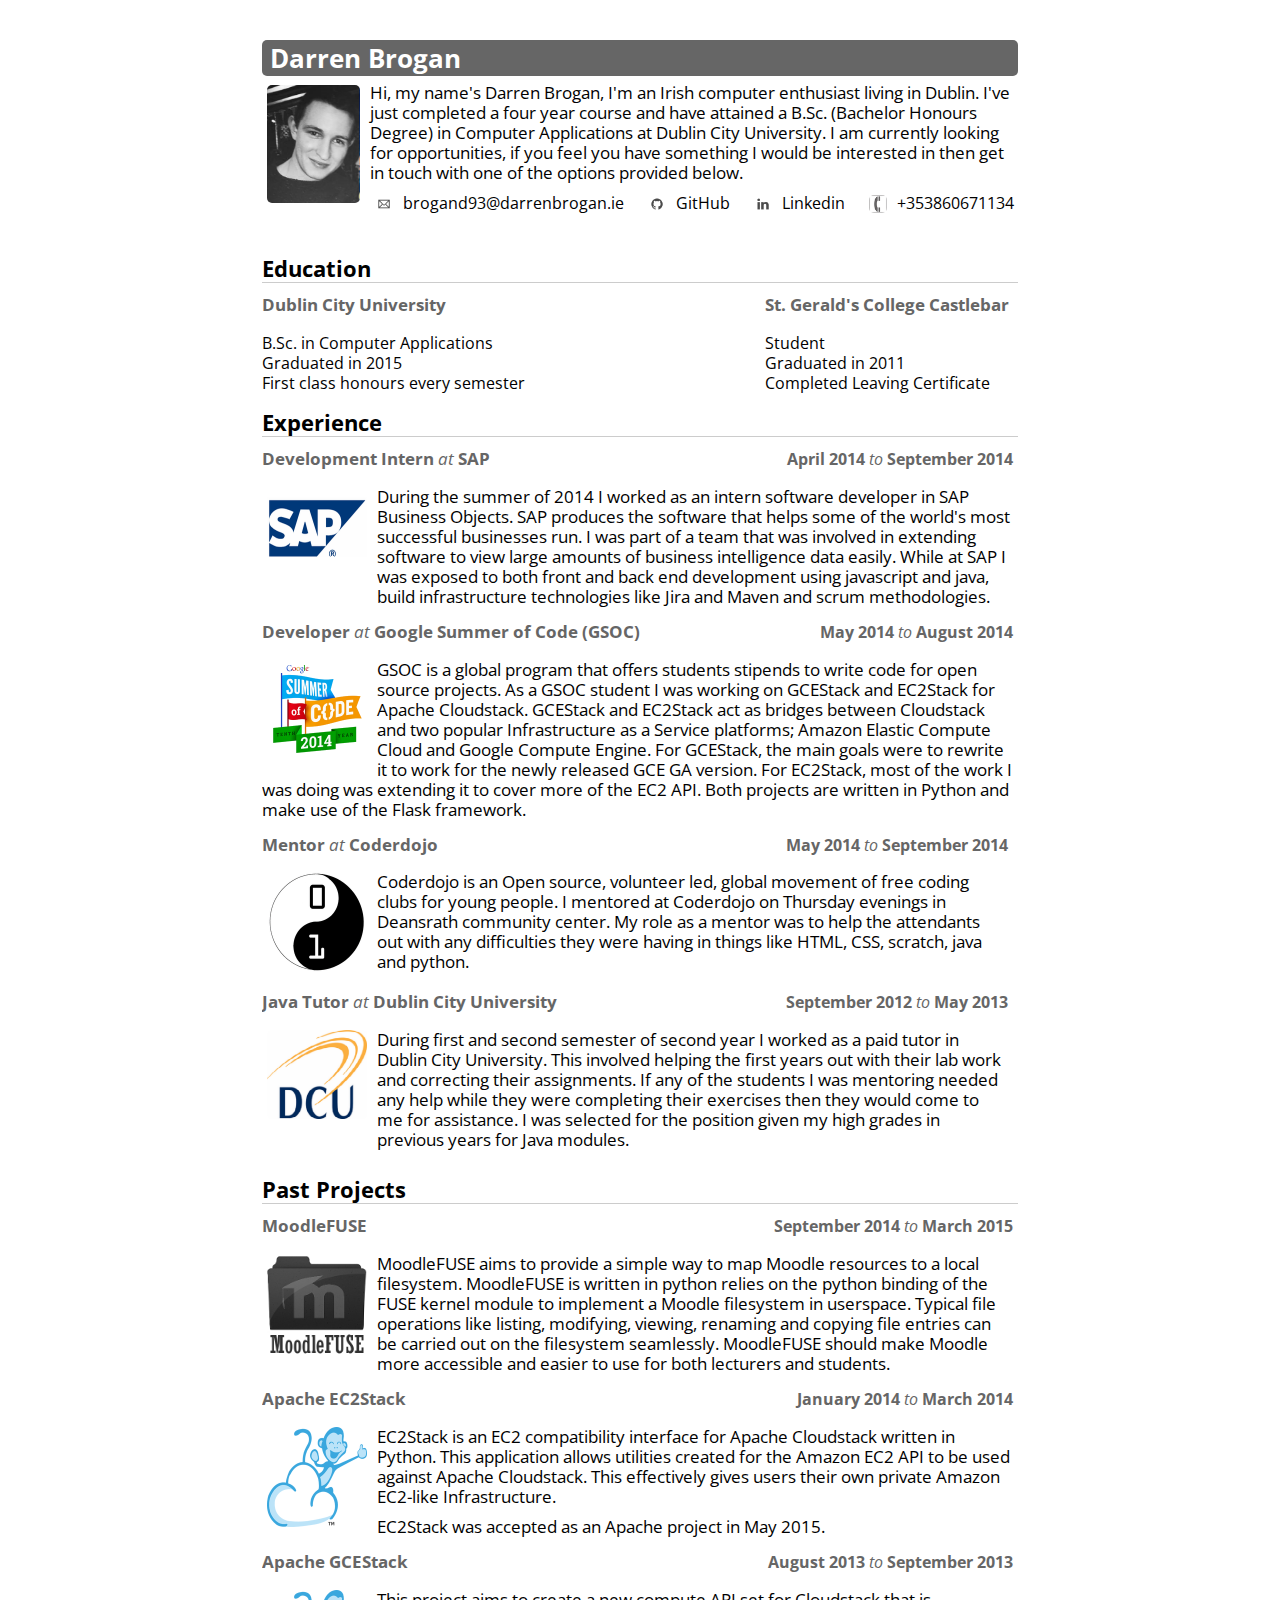
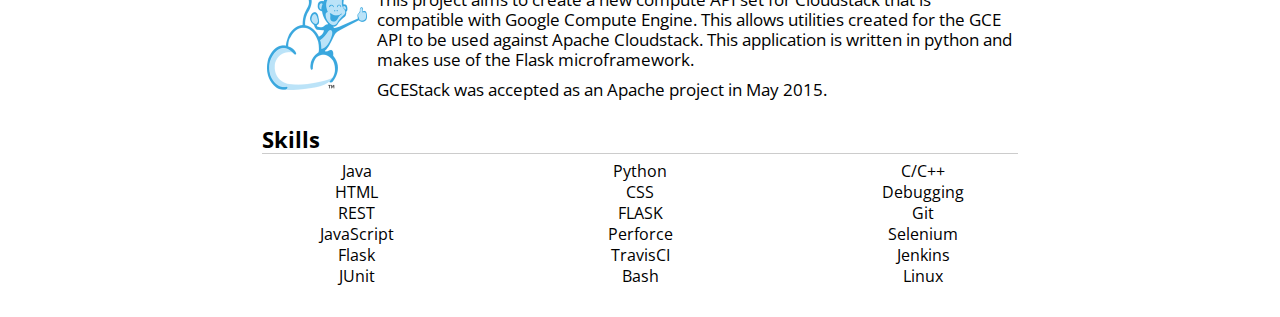
==== commit 3d690a44: "Update" ====
--- a/index.html
+++ b/index.html
@@ -19,14 +19,14 @@
     <body>      
         <div class="content">
             <section id="whoami">
-                <h1>
-                    About Me
-                </h1>
+                <div id="banner">
+                    Darren Brogan
+                </div>
                 <img src="images/id.png" alt="My photo" />
                 <p>
-                    Hi, my name's Darren Brogan I'm an Irish computer enthusiast living in Dublin. I've just completed a four year course and have 
+                    Hi, my name's Darren Brogan, I'm an Irish computer enthusiast living in Dublin. I've just completed a four year course and have 
                     attained a B.Sc. (Bachelor Honours Degree) in Computer Applications at Dublin City University. I am currently looking for opportunities, 
-                    if you feel you have something I would be interested in get in touch with one of the options provided below. 
+                    if you feel you have something I would be interested in then get in touch with one of the options provided below. 
                 </p>
                 <div class="social_option">
                     <a href="mailto:brogand93@darrenbrogan.ie?Subject=Hello" target="_top">
@@ -115,15 +115,17 @@
                     </heading>
                     <img src="images/sap.png" alt="sap logo"/>
                     <p>
-                        During the summer of 2014 I worked as an intern software developer in SAP Business Objects. SAP produces the software that helps some of the world's most successful businesses run. I was part of a team that's involved in extending software to view large amounts of business intelligence data easily.
-                        While at SAP I was exposed to both front and back end development using javascript and java, build infrastructure technologies like Jira and Maven and scrum methodologies.
+                        During the summer of 2014 I worked as an intern software developer in SAP Business Objects. SAP produces the software that helps some of the world's 
+                        most successful businesses run. I was part of a team that was involved in extending software to view large amounts of business intelligence data easily.
+                        While at SAP I was exposed to both front and back end development using javascript and java, build infrastructure technologies like Jira and Maven and 
+                        scrum methodologies.
                     </p>
                 </article>
                 <article>
                     <heading>
                         <h2>
                             <a href="https://www.google-melange.com/gsoc/homepage/google/gsoc2014">
-                                Developer <div class="at">at</div> Google Summer of Code
+                                Developer <div class="at">at</div> Google Summer of Code (GSOC)
                             </a>
                         </h2>
                         <date>
@@ -132,8 +134,11 @@
                     </heading>
                     <img src="images/gsoc.png" alt="gsoc logo" />
                     <p>
-                        Google Summer of Code is a global program that offers students stipends to write code for open source projects. As a GSOC student I was working on gstack and ec2stack for Apache Cloudstack. gstack and ec2stack act as bridges between Cloudstack and two popular Infrastructure as a Service platforms; Amazon Web Services Elastic Compute Cloud and Google Compute Engine. 
-                        For gstack, the main goals were to rewrite it to work for the newly released GCE GA version and add unittests. For ec2stack, most of the work I was doing was extending it to cover more of the EC2 API. Both projects are written in Python and make use of the Flask microframework.
+                        GSOC is a global program that offers students stipends to write code for open source projects. As a GSOC student I was working on GCEStack 
+                        and EC2Stack for Apache Cloudstack. GCEStack and EC2Stack act as bridges between Cloudstack and two popular Infrastructure as a Service platforms; Amazon 
+                        Elastic Compute Cloud and Google Compute Engine. 
+                        For GCEStack, the main goals were to rewrite it to work for the newly released GCE GA version. For EC2Stack, most of the work I was doing 
+                        was extending it to cover more of the EC2 API. Both projects are written in Python and make use of the Flask framework.
                     </p>
                 </article>
                 <article>
@@ -169,10 +174,11 @@
 	                </heading>
                     <img src="images/dcu.png" alt="dcu logo" />
                     <p>
-                        During first and second semester of second year I worked as a payed tutor in Dublin City 
-                        University, this involved helping the first years out with their lab work and correcting their
-                        assignments. If any of the students I was mentoring needed any help while completing their exercises then they would 
-                        come to me. I was selected for the position given my high grades in previous years for Java modules.
+                        During first and second semester of second year I worked as a paid tutor in Dublin City 
+                        University. This involved helping the first years out with their lab work and correcting their
+                        assignments. If any of the students I was mentoring needed any help while they were completing their exercises 
+                        then they would come to me for assistance. I was selected for the position given my high grades in previous years 
+                        for Java modules.
                     </p>
                 </article>
             </section>
@@ -256,6 +262,15 @@
                     C/C++
                 </div>
                 <div class="skill">
+                    HTML
+                </div>
+                <div class="skill">
+                    CSS
+                </div>
+                <div class="skill">
+                    Debugging
+                </div>
+                <div class="skill">
                     REST
                 </div>
                 <div class="skill">
--- a/stylesheets/style.css
+++ b/stylesheets/style.css
@@ -16,7 +16,15 @@
 }
 
 ul {
+    padding: 0;
+    margin: 0;
     list-style:none;
+}
+
+li {
+    padding: 0;
+    margin: 0;
+    list-style-type: none;
 }
 
 p {
@@ -36,6 +44,19 @@
 /* ========================================
    ----------------- Content --------------
    ======================================== */
+
+#banner {
+    display: block;
+    padding: 8px;
+    margin-bottom: 7px;
+    font-size:1.8em;
+    font-weight: bold;
+    background: #666;
+    color: #FFF;
+    border-radius: 5px;
+    -moz-border-radius: 5px;
+    -webkit-border-radius: 5px;
+}
 
 .content {
     overflow: auto;
--- a/stylesheets/print.css
+++ b/stylesheets/print.css
@@ -1,5 +1,4 @@
 body { 
-    background: white; 
     font-size: 6pt; 
     width: 90%;
 }
@@ -10,57 +9,22 @@
     padding-top: 0px;
 }
 
-* { 
-    background: transparent !important; 
-    text-shadow: none !important; 
-    filter:none !important;
-    -ms-filter: none !important; 
-} 
-
-p a, p a:visited { 
-    color: #444 !important; 
-    text-decoration: underline; 
-}
-
-p a[href]:after { 
-    content: " (" attr(href) ")"; 
-}
-
-abbr[title]:after { 
-    content: " (" attr(title) ")"; 
-}
-
-.ir a:after, a[href^="javascript:"]:after, a[href^="#"]:after { 
-    content: ""; 
-} 
-
 h1 {
     margin-bottom: 0px;
 }
 
-pre, blockquote { 
-    border: 1px solid #999; 
-    page-break-inside: avoid; 
-}
-
-thead { 
-    display: table-header-group; 
-}
-
-tr, img {
-    page-break-inside: avoid; 
-}
-
 @page { 
-    margin: 0.7cm; 
+    margin: 0.6cm; 
 }
 
 p, h3 { 
     orphans: 3; 
     widows: 3; 
+    margin: 0;
+    padding: 0;
 }
 
-h3{ 
+h3 { 
     page-break-after: avoid; 
 }
 
@@ -68,6 +32,7 @@
     display: inline-block;
     vertical-align: top;
     margin-right: 0px;
+    margin-top: 0px;
 }
 
 section img {
@@ -75,25 +40,30 @@
     height: 85px;
 }
 
-section article img {
-    width: 72px; 
-    height: 72px;
+section article heading {
+    margin-top: 0px;
 }
 
-.hide-on-print { 
-    display: none !important; 
+section article img {
+    width: 93px; 
+    height: 93px;
 }
 
-.print-only { 
-    display: block !important; 
+ul {
+    margin: none;
+    padding: none;
+    list-style:none;
 }
 
-#wrapper, 
-#content { 
-    width: auto; 
-    margin: 0.5%; 
-    padding: 0; 
-    border: 0; 
-    color: black; 
-    background: transparent none; 
+#banner {
+    display: block;
+    padding: 6px;
+    margin-bottom: 3px;
+    font-size:1.6em;
+    font-weight: bold;
+    background: #666;
+    color: #FFF;
+    border-radius: 5px;
+    -moz-border-radius: 5px;
+    -webkit-border-radius: 5px;
 }
